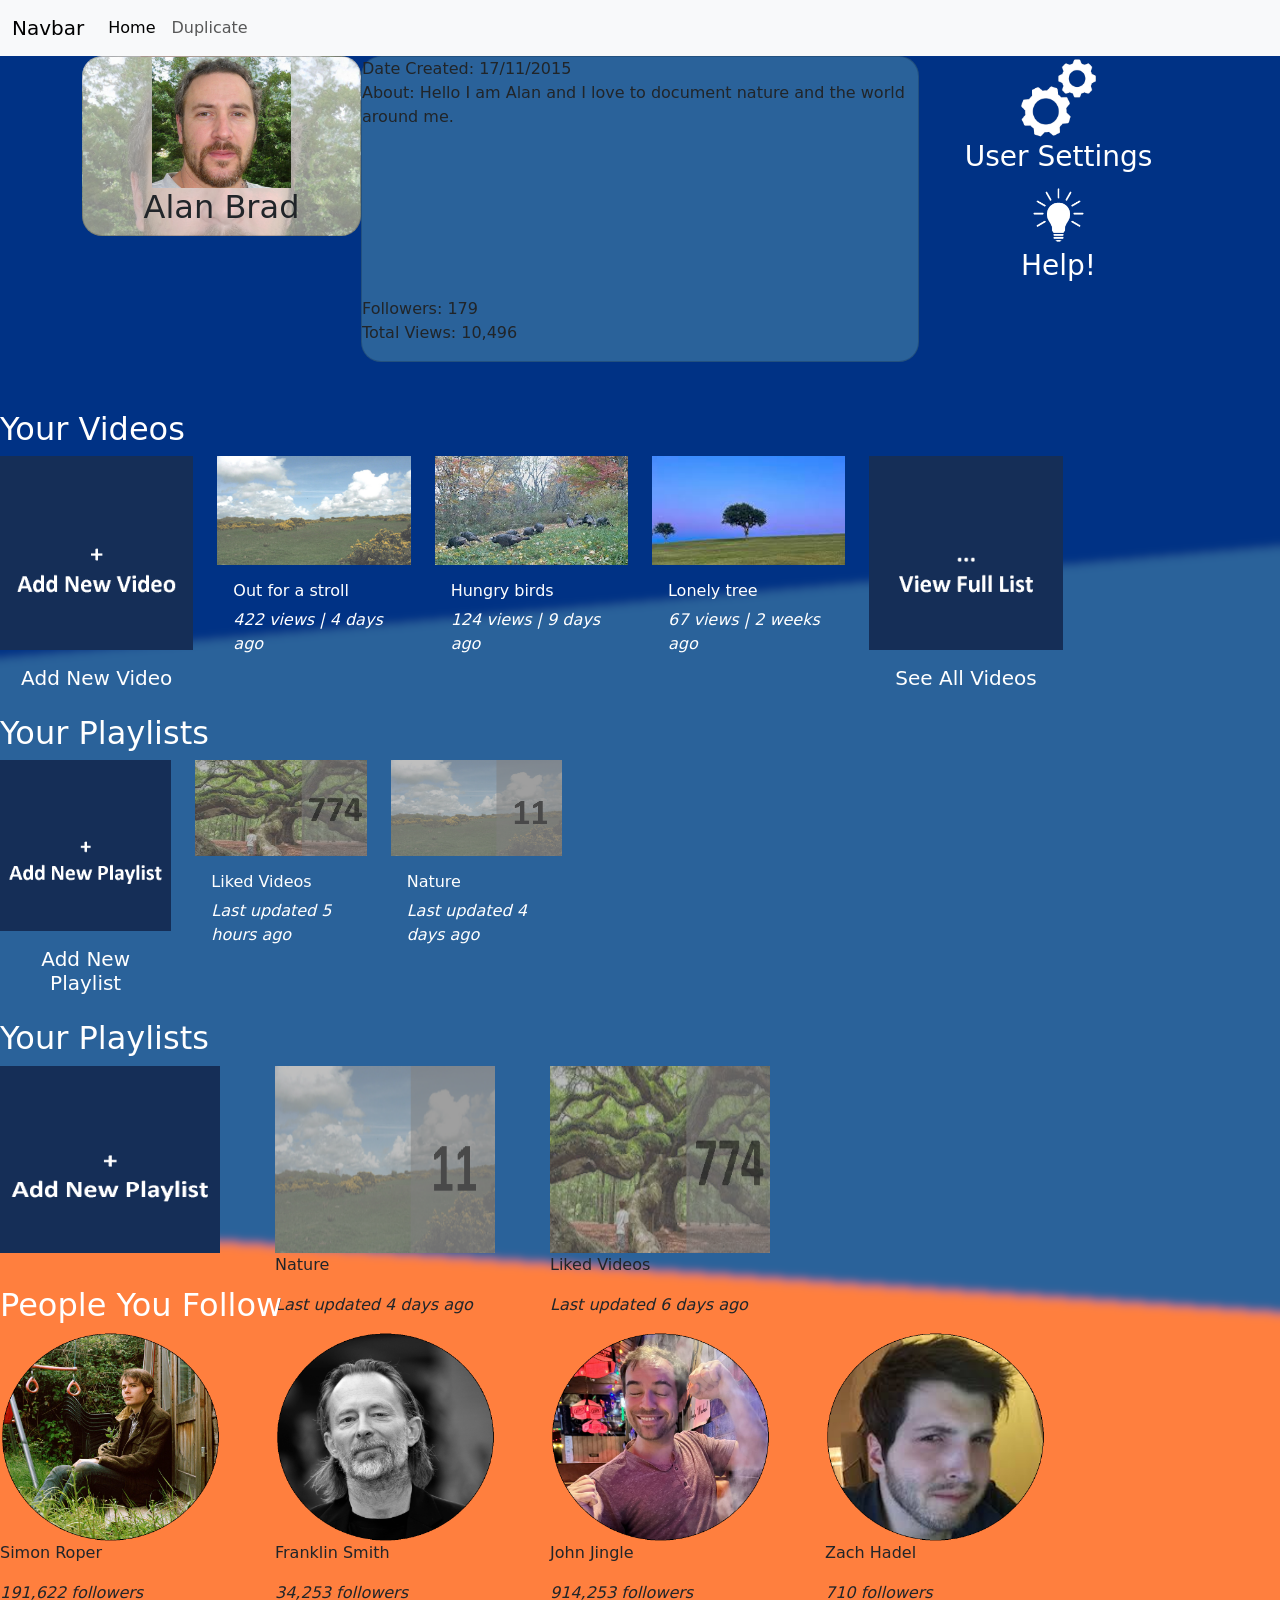
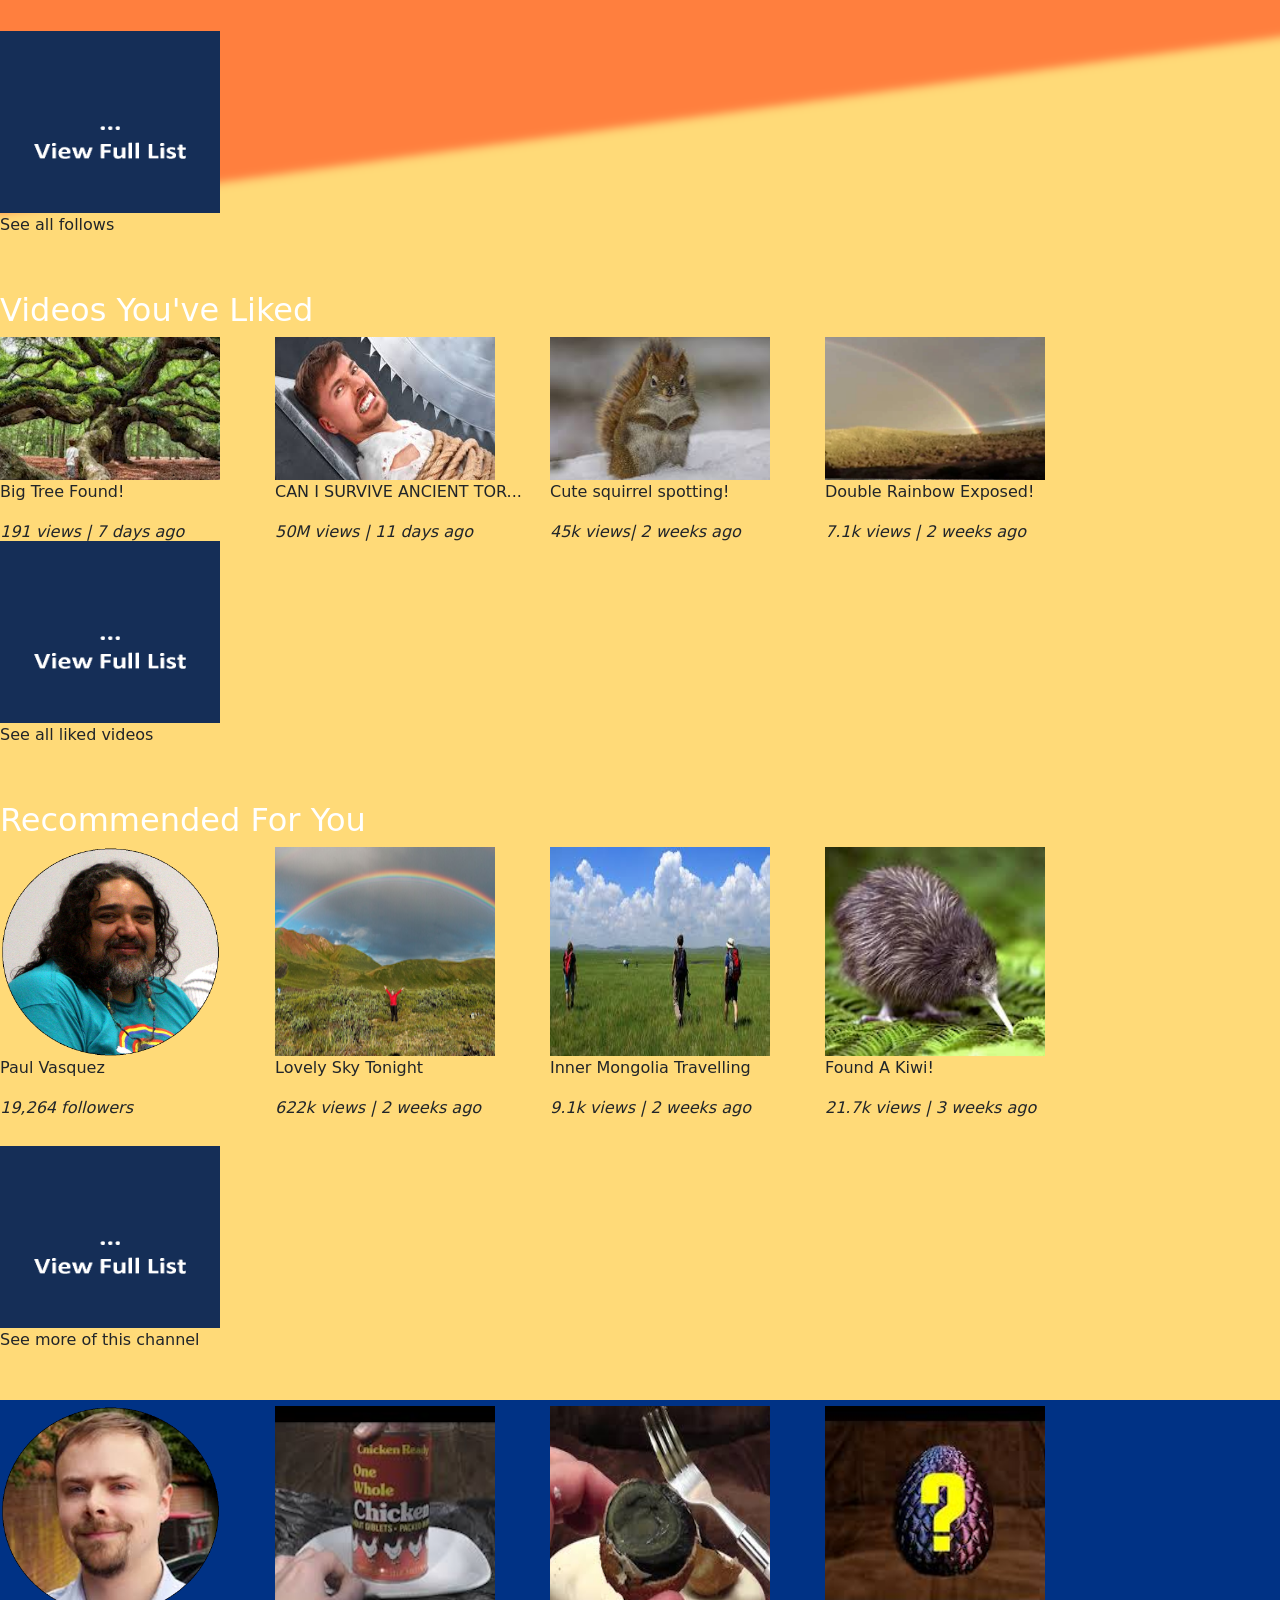
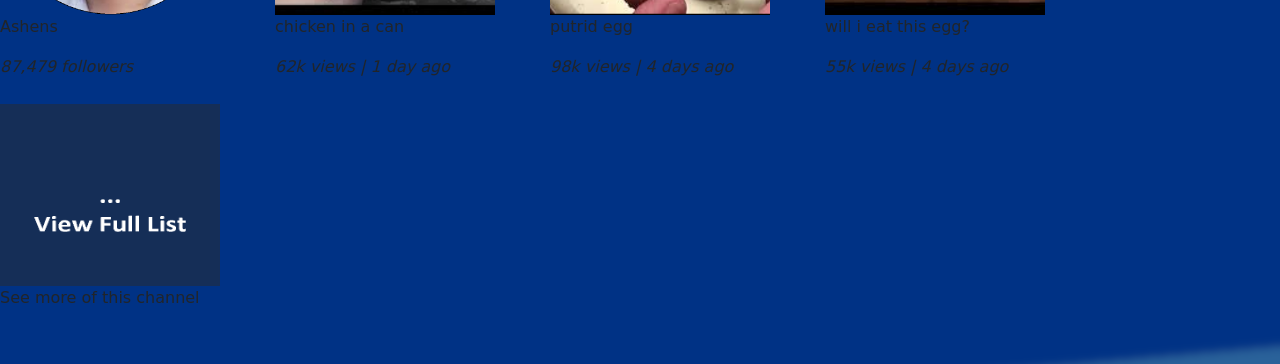
==== James/index.html @ 6951a540 "Add files via upload" ====
<!DOCTYPE html>
<html lang="en">
    <meta name="viewport" content="width=device-width, initial-scale=1.0">
    <head>
        <title>Alan Brad's Channel</title>
        <link rel="stylesheet" href="style.css">
        <link rel="stylesheet" href="https://cdn.jsdelivr.net/npm/bootstrap@5.3.8/dist/css/bootstrap.min.css">
        <script src="https://cdn.jsdelivr.net/npm/bootstrap@5.3.8/dist/js/bootstrap.bundle.min.js" defer></script>
    </head>
    <body>

        <nav class="navbar navbar-expand-lg bg-body-tertiary">
        <div class="container-fluid">
            <a class="navbar-brand" href="#">Navbar</a>
            <button class="navbar-toggler"
                    type="button"
                    data-bs-toggle="collapse"
                    data-bs-target="#navbarNavAltMarkup"
                    aria-controls="navbarNavAltMarkup"
                    aria-expanded="false"
                    aria-label="Toggle navigation">
            <span class="navbar-toggler-icon"></span>
            </button>
            <div class="collapse navbar-collapse" id="navbarNavAltMarkup">
                <div class="navbar-nav">
                    <a class="nav-link active" aria-current="page" href="index.html">Home</a>
                    <a class="nav-link" href="index.html" target="_blank">Duplicate</a>
                </div>
            </div>
        </div>
    </nav>

        <header>

            <div class="container">
                <div class="row row-cols-1 row-cols-md-3 g-0">
                    <div class="col-md-3">
                        <div class="card" id="UserFace">
                            <img src="Images/ProfilePic.jpg" alt="Profile" style="height: 50%; width: 50%;" class="mx-auto">
                            <h2>Alan Brad</h2>
                        </div>
                    </div>
                    <div class="col-md-6">
                        <div class="card" id="about">
                            <p>
                            Date Created: 17/11/2015
                            <br>
                            About: Hello I am Alan and I love to document nature and the world around me.
                            <br><br><br><br><br><br><br><br>
                            Followers: 179 <br> Total Views: 10,496
                            </p>
                        </div>
                    </div>
                    <div class="col-md-3">
                        <div class="card text-white bg-transparent border-0 settings">
                            <img src="Images/Settings Cog.png" alt="Settings Logo" style="height:15%; width:30%;" class="mx-auto">
                            <h3>User Settings</h3>
                            <img src="Images/Help.png" alt="HelpImage" style="height: 15%; width: 30%;" class="mx-auto">
                            <h3>Help!</h3>
                        </div>
                    </div>
                </div>
            </div>

       
        </header>

        <br><br>
        
        <h2 style="color: white;">Your Videos</h2>
        <div class="card-group Posted">
            <div class="row g-4">

                <div class="col-md-2">
                    <div class="card text-white bg-transparent border-0">
                        <img src="Images/addnew.png" alt="New Vid" style="height:100%;width: 100%;">
                        <div class="card-body settings">
                            <h5>Add New Video</h5>
                        </div>
                    </div>  
                </div>

                <div class="col-md-2">
                    <div class="card text-white bg-transparent border-0">
                        <img src="Images/yourvid1.png" alt="Vid1" style="height:100%; width:100%;">
                        <div class="card-body">
                            <h6>Out for a stroll</h6>
                            <p><i>422 views | 4 days ago</i></p>
                        </div>
                    </div>
                </div>

                <div class="col-md-2">
                    <div class="card text-white bg-transparent border-0">
                        <img src="Images/yourvid2.png" alt="Vid2" style="height:100%; width:100%;">
                        <div class="card-body">
                            <h6>Hungry birds</h6>
                            <p><i>124 views | 9 days ago</i></p>
                        </div>
                    </div>
                </div>

                <div class="col-md-2">
                    <div class="card text-white bg-transparent border-0">
                        <img src="Images/yourvid3.png" alt="Vid3" style="height:100%; width:100%;">
                        <div class="card-body">
                            <h6>Lonely tree</h6>
                            <p><i>67 views | 2 weeks ago</i></p>
                        </div>
                    </div>
                </div>

                <div class="col-md-2">
                    <div class="card text-white bg-transparent border-0">
                        <img src="Images/seeAll.png" alt="Vid4" style="height:100%; width:100%;">
                        <div class="card-body settings">
                            <h5>See All Videos</h5>
                        </div>
                    </div>
                </div>                

            </div>
        </div>

        <h2 style="color: white;">Your Playlists</h2>
        <div class="card-group Posted">
            <div class="row g-4">

                <div class="col-md-2">
                    <div class="card text-white bg-transparent border-0">
                        <img src="Images/addnew2.png" alt="New Playlist" style="height:100%;width: 100%;">
                        <div class="card-body settings">
                            <h5>Add New Playlist</h5>
                        </div>
                    </div>  
                </div>

                <div class="col-md-2">
                    <div class="card text-white bg-transparent border-0">
                        <img src="Images/playlist2.png" alt="playlist2" style="height:100%; width:100%;">
                        <div class="card-body">
                            <h6>Liked Videos</h6>
                            <p><i>Last updated 5 hours ago</i></p>
                        </div>
                    </div>
                </div>
                
                <div class="col-md-2">
                    <div class="card text-white bg-transparent border-0">
                        <img src="Images/playlist1.png" alt="playlist1" style="height:100%; width:100%;">
                        <div class="card-body">
                            <h6>Nature</h6>
                            <p><i>Last updated 4 days ago</i></p>
                        </div>
                    </div>
                </div>

                

                
            </div>
        </div>





        <h2 style="color: white;">Your Playlists</h2>
        <div class="flex-container" class="PostedVideos">
            <div>
                <img src="Images/addnew2.png" alt="New Playlist" style="height: 85%; width: 80%;">
            </div>
            <div>
                <img src="Images/playlist1.png" alt="Vid5" style="height:85%; width:80%;">
                <p>Nature</p>
                <p><i>Last updated 4 days ago</i></p>
            </div>
            <div>
                <img src="Images/playlist2.png" alt="Vid6" style="height:85%; width:80%;">
                <p>Liked Videos</p>
                <p><i>Last updated 6 days ago</i></p>
            </div>
        </div>

        <h2 style="color: white;">People You Follow</h2>
        <div class="flex-container" class="PostedVideos">
            <div>
                <img src="Images/followed1.png" alt="account1" style="height:70%; width:80%;">
                <p>Simon Roper</p>
                <p><i>191,622 followers</i></p>
            </div>
            <div>
                <img src="Images/followed2.png" alt="account2" style="height:70%; width:80%;">
                <p>Franklin Smith</p>
                <p><i>34,253 followers</i></p>
            </div>
            <div>
                <img src="Images/followed3.png" alt="account3" style="height:70%; width:80%;">
                <p>John Jingle</p>
                <p><i>914,253 followers</i></p>
            </div>
            <div>
                <img src="Images/followed4.png" alt="account4" style="height:70%; width:80%;">
                <p>Zach Hadel</p>
                <p><i>710 followers</i></p>
            </div>
            <div>
                <img src="Images/seeAll.png" alt="account5" style="height:70%; width:80%;">
                <p>See all follows</p>
            </div>
        </div>

        <h2 style="color: white;">Videos You've Liked</h2>
        <div class="flex-container" class="PostedVideos">
            <div>
                <img src="Images/liked1.png" alt="liked1" style="height:70%; width:80%;">
                <p>Big Tree Found!</p>
                <p><i>191 views | 7 days ago</i></p>
            </div>
            <div>
                <img src="Images/liked2.png" alt="liked2" style="height:70%; width:80%;">
                <p>CAN I SURVIVE ANCIENT TOR...</p>
                <p><i>50M views | 11 days ago</i></p>
            </div>
            <div>
                <img src="Images/liked3.png" alt="liked3" style="height:70%; width:80%;">
                <p>Cute squirrel spotting!</p>
                <p><i>45k views| 2 weeks ago</i></p>
            </div>
            <div>
                <img src="Images/liked4.png" alt="liked4" style="height:70%; width:80%;">
                <p>Double Rainbow Exposed!</p>
                <p><i>7.1k views | 2 weeks ago</i></p>
            </div>
            <div>
                <img src="Images/seeAll.png" alt="liked5" style="height:70%; width:80%;">
                <p>See all liked videos</p>
            </div>
        </div>

        <h2 style="color: white;">Recommended For You</h2>
        <div class="flex-container">
            <div>
                <img src="Images/followed5.png" alt="account5" style="height:70%; width:80%;">
                <p>Paul Vasquez</p>
                <p><i>19,264 followers</i></p>
            </div>
            <div>
                <img src="Images/recommended1.png" alt="recommended1" style="height:70%; width:80%;">
                <p>Lovely Sky Tonight</p>
                <p><i>622k views | 2 weeks ago</i></p>
            </div>
            <div>
                <img src="Images/recommended2.png" alt="recommended2" style="height:70%; width:80%;">
                <p>Inner Mongolia Travelling</p>
                <p><i>9.1k views | 2 weeks ago</i></p>
            </div>
            <div>
                <img src="Images/recommended3.png" alt="recommended3" style="height:70%; width:80%;">
                <p>Found A Kiwi!</p>
                <p><i>21.7k views | 3 weeks ago</i></p>
            </div>
            <div>
                <img src="Images/seeAll.png" alt="seemore1" style="height:70%; width:80%;">
                <p>See more of this channel</p>
            </div>
        </div>

        <div class="flex-container">
            <div>
                <img src="Images/followed6.png" alt="account6" style="height:70%; width:80%;">
                <p>Ashens</p>
                <p><i>87,479 followers</i></p>
            </div>
            <div>
                <img src="Images/recommended4.png" alt="recommended4" style="height:70%; width:80%;">
                <p>chicken in a can</p>
                <p><i>62k views | 1 day ago</i></p>
            </div>
            <div>
                <img src="Images/recommended5.png" alt="recommended5" style="height:70%; width:80%;">
                <p>putrid egg</p>
                <p><i>98k views | 4 days ago</i></p>
            </div>
            <div>
                <img src="Images/recommended6.png" alt="recommended6" style="height:70%; width:80%;">
                <p>will i eat this egg?</p>
                <p><i>55k views | 4 days ago</i></p>
            </div>
            <div>
                <img src="Images/seeAll.png" alt="account5" style="height:70%; width:80%;">
                <p>See more of this channel</p>
            </div>
        </div>
    </body>
</html>
---- James/style.css ----
#about{
    border-radius: 20px;
    background-color: #2A629A;
}

#UserFace{
    border-radius: 20px;
    background-color: rgba(222, 222, 222, 0.6);
    background-image: url(Images/ProfilePic.jpg);
    background-size: 100%, 100%;
    background-blend-mode: lighten;
    background-position: left top;
    text-align: center;
    position: relative;
    float: left;
}

.settings{
    text-align: center;
    background-color: rbga(1,1,1,0);
    float: right;
}
body{
    background-image: url(Images/Background.png);
    font-family:'Gill Sans', 'Gill Sans MT', Calibri, 'Trebuchet MS', sans-serif;
}

.flex-container{
    display: flex;
    flex-direction: row;
    flex-wrap: wrap;
}

.flex-container > * {
    width: 275px;
}

.Posted{
    color: white;

}
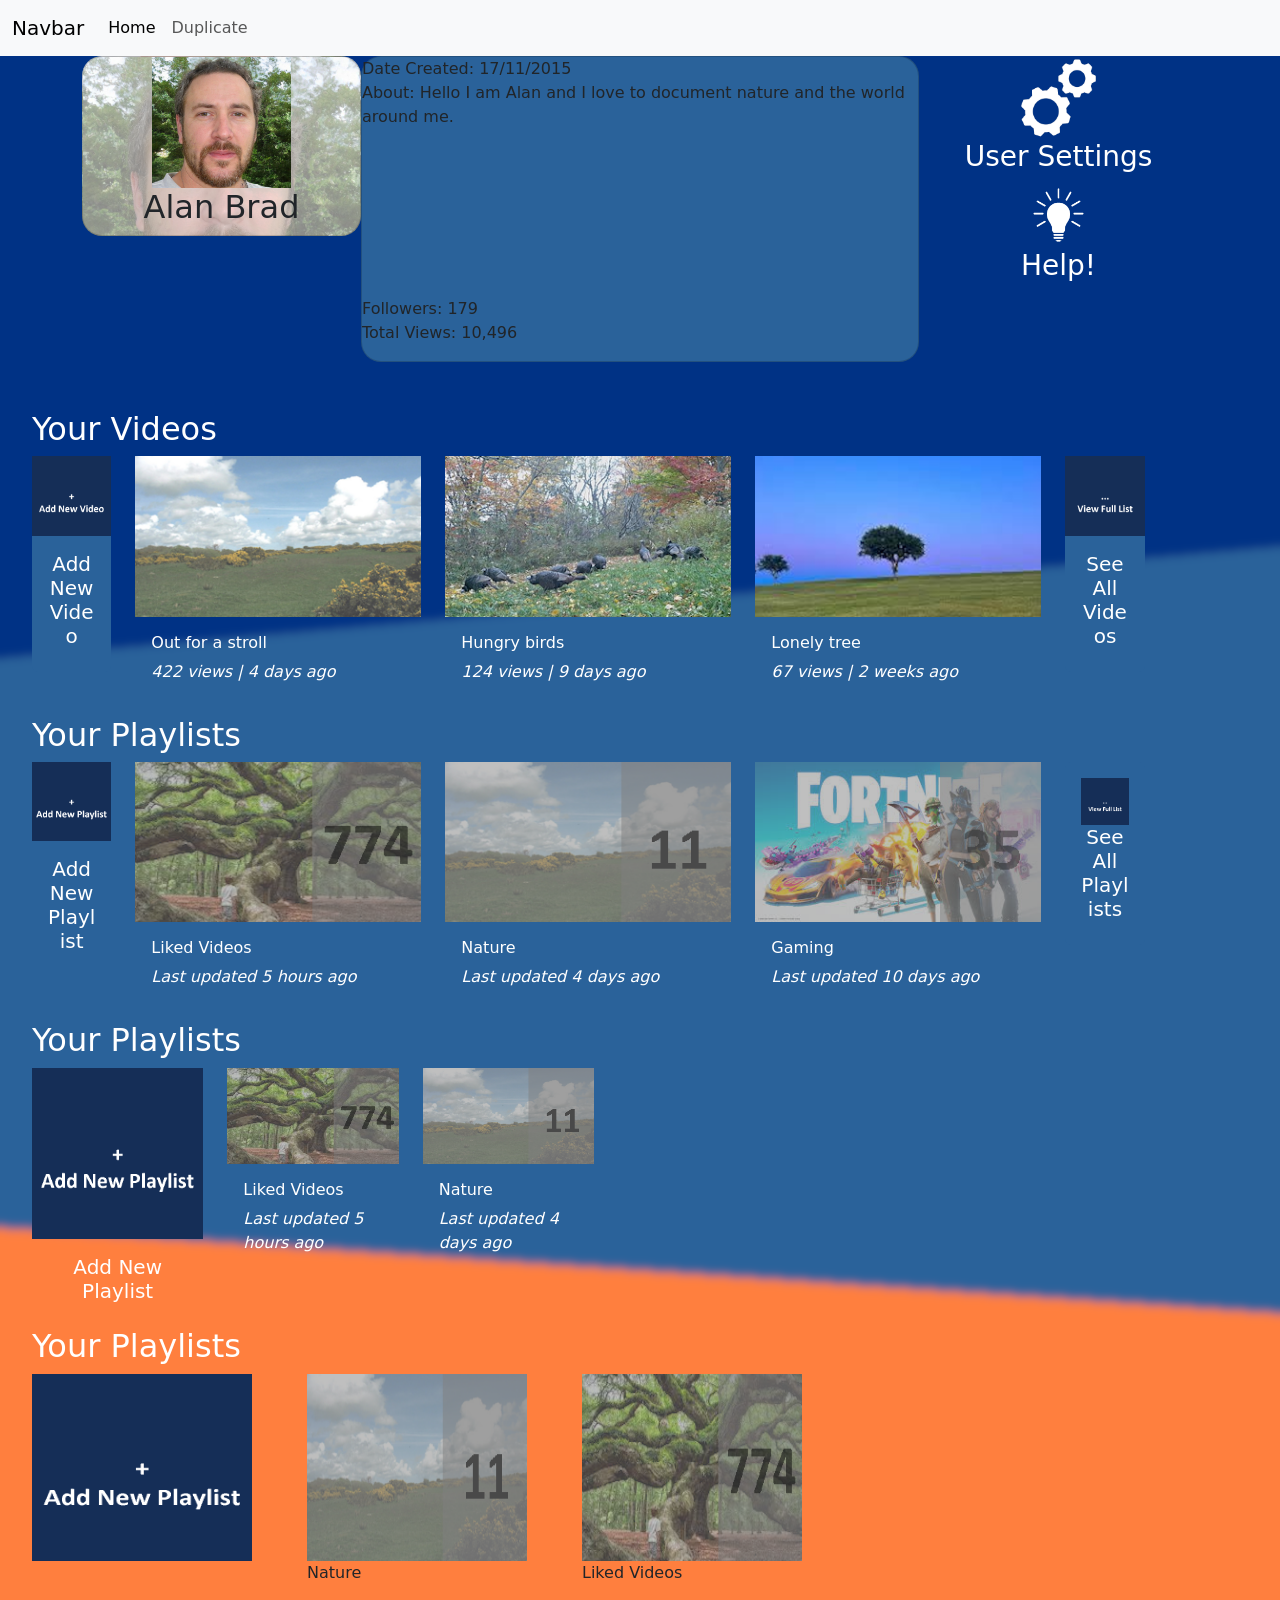
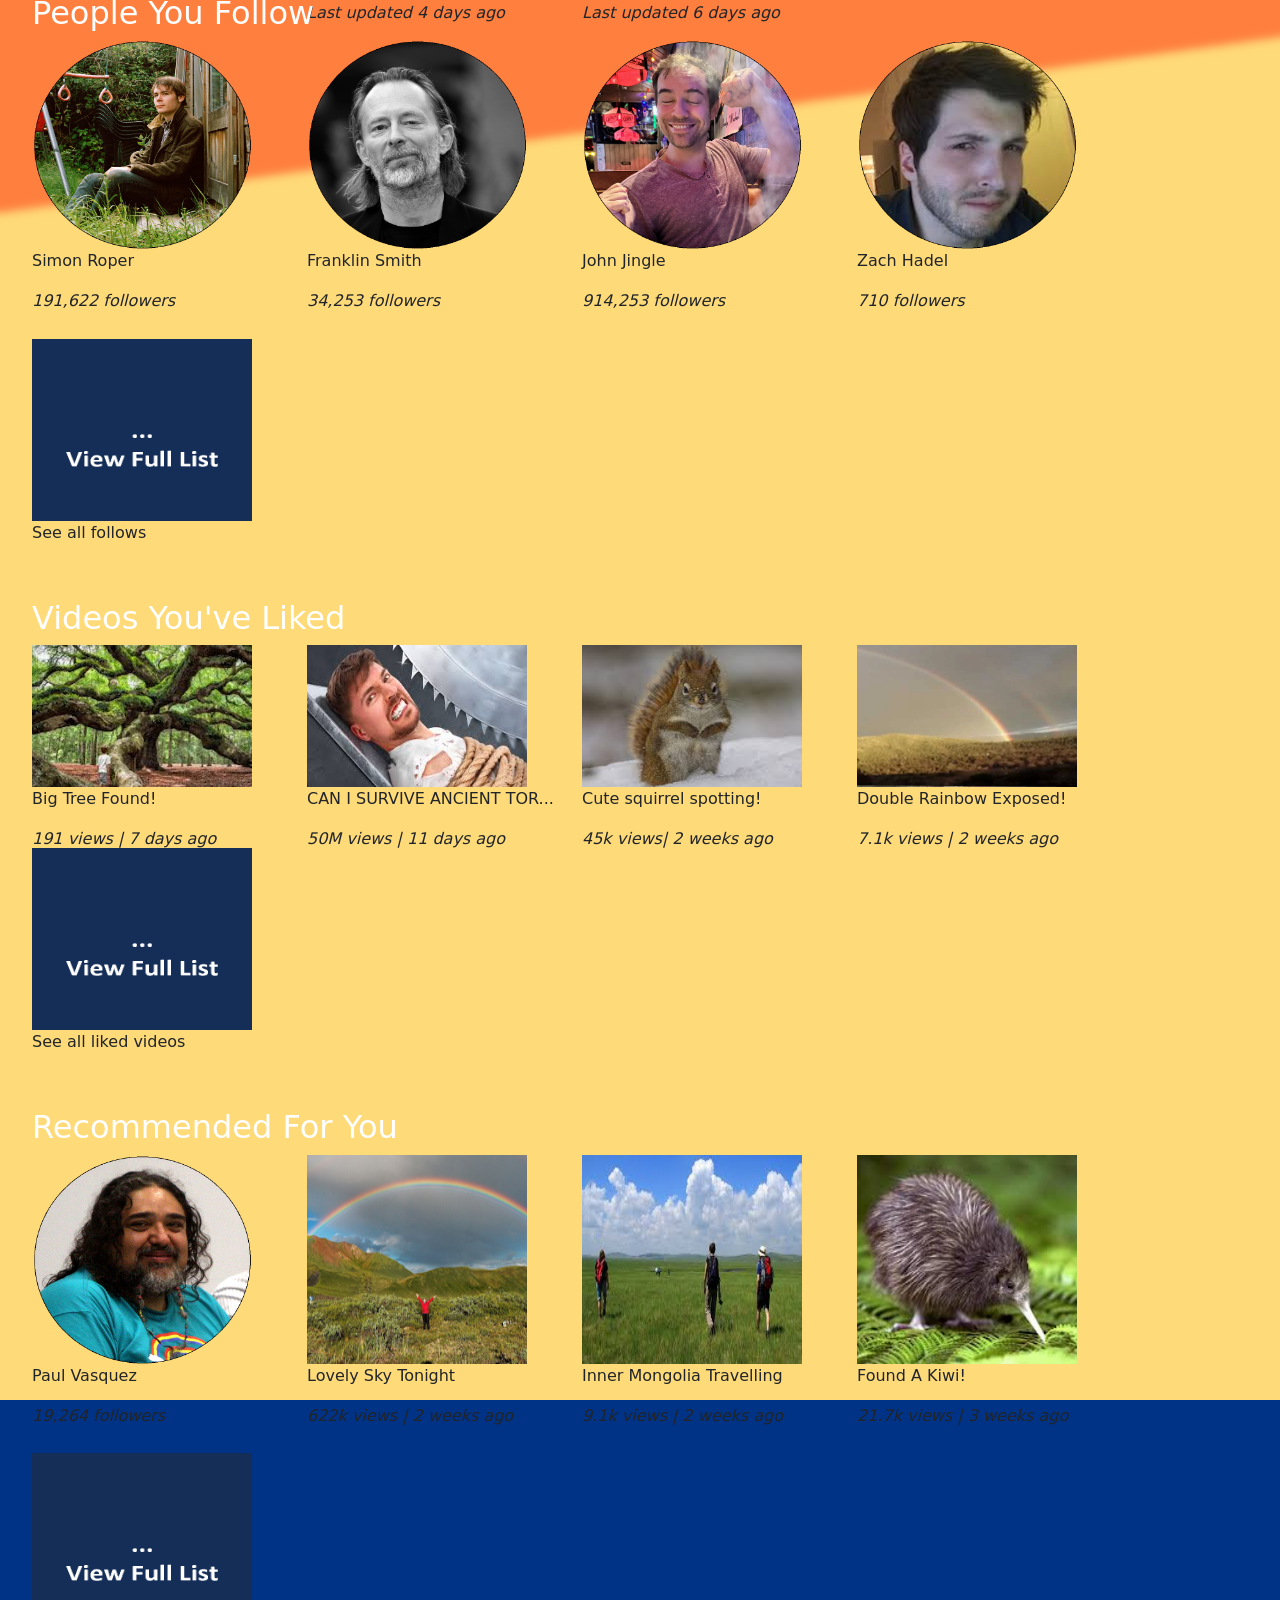
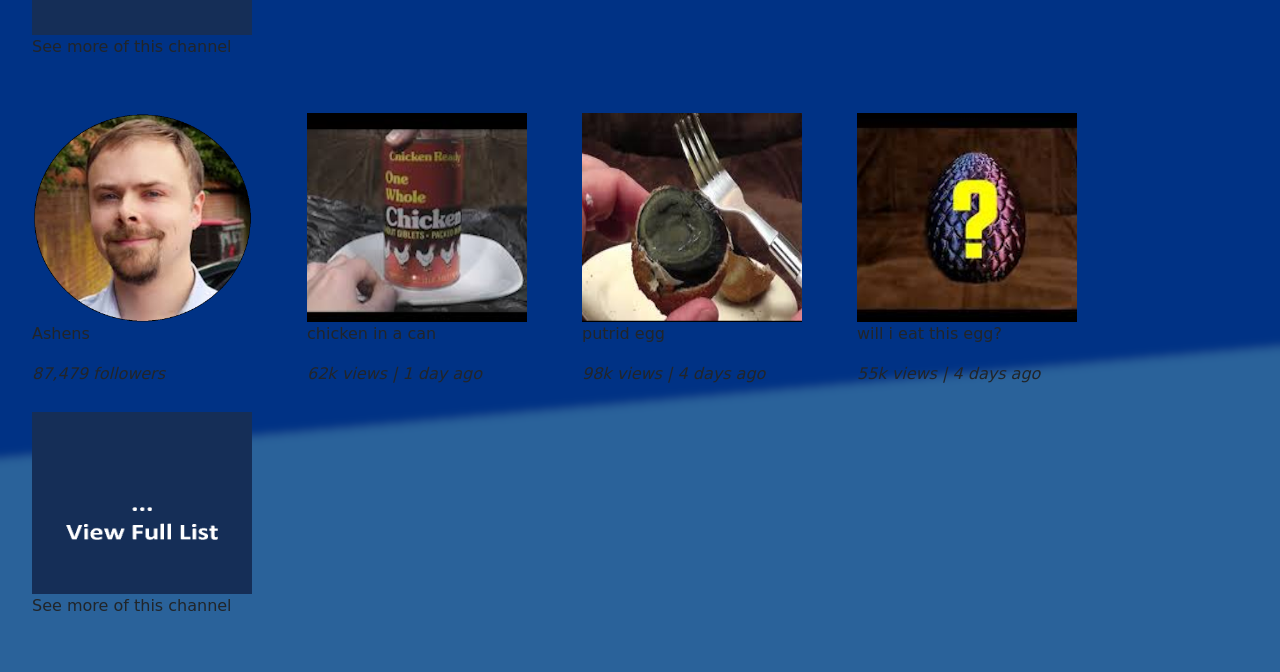
==== commit 27b2c968: "Added new image, fixed page" ====
--- a/James/index.html
+++ b/James/index.html
@@ -66,13 +66,17 @@
         </header>
 
         <br><br>
+
+        <section>
+
+        
         
         <h2 style="color: white;">Your Videos</h2>
         <div class="card-group Posted">
             <div class="row g-4">
 
-                <div class="col-md-2">
-                    <div class="card text-white bg-transparent border-0">
+                <div class="col-md-1">
+                    <div class="card text-white border-0 bg-custom">
                         <img src="Images/addnew.png" alt="New Vid" style="height:100%;width: 100%;">
                         <div class="card-body settings">
                             <h5>Add New Video</h5>
@@ -80,7 +84,7 @@
                     </div>  
                 </div>
 
-                <div class="col-md-2">
+                <div class="col-md-3">
                     <div class="card text-white bg-transparent border-0">
                         <img src="Images/yourvid1.png" alt="Vid1" style="height:100%; width:100%;">
                         <div class="card-body">
@@ -90,7 +94,7 @@
                     </div>
                 </div>
 
-                <div class="col-md-2">
+                <div class="col-md-3">
                     <div class="card text-white bg-transparent border-0">
                         <img src="Images/yourvid2.png" alt="Vid2" style="height:100%; width:100%;">
                         <div class="card-body">
@@ -100,7 +104,7 @@
                     </div>
                 </div>
 
-                <div class="col-md-2">
+                <div class="col-md-3">
                     <div class="card text-white bg-transparent border-0">
                         <img src="Images/yourvid3.png" alt="Vid3" style="height:100%; width:100%;">
                         <div class="card-body">
@@ -110,8 +114,8 @@
                     </div>
                 </div>
 
-                <div class="col-md-2">
-                    <div class="card text-white bg-transparent border-0">
+                <div class="col-md-1">
+                    <div class="card text-white bg-custom border-0">
                         <img src="Images/seeAll.png" alt="Vid4" style="height:100%; width:100%;">
                         <div class="card-body settings">
                             <h5>See All Videos</h5>
@@ -121,11 +125,69 @@
 
             </div>
         </div>
+
 
         <h2 style="color: white;">Your Playlists</h2>
         <div class="card-group Posted">
             <div class="row g-4">
 
+                <div class="col-md-1">
+                    <div class="card text-white bg-transparent border-0">
+                        <img src="Images/addnew2.png" alt="New Playlist" style="height:100%;width: 100%;">
+                        <div class="card-body settings">
+                            <h5>Add New Playlist</h5>
+                        </div>
+                    </div>  
+                </div>
+
+                <div class="col-md-3">
+                    <div class="card text-white bg-transparent border-0">
+                        <img src="Images/playlist2.png" alt="playlist 1" style="height:100%; width:100%;">
+                        <div class="card-body">
+                            <h6>Liked Videos</h6>
+                            <p><i>Last updated 5 hours ago</i></p>
+                        </div>
+                    </div>
+                </div>
+
+                <div class="col-md-3">
+                    <div class="card text-white bg-transparent border-0">
+                        <img src="Images/playlist1.png" alt="playlist 2" style="height:100%; width:100%;">
+                        <div class="card-body">
+                            <h6>Nature</h6>
+                            <p><i>Last updated 4 days ago</i></p>
+                        </div>
+                    </div>
+                </div>
+
+                <div class="col-md-3">
+                    <div class="card text-white bg-transparent border-0">
+                        <img src="Images/playlist3.png" alt="playlist 2" style="height:100%; width:100%;">
+                        <div class="card-body">
+                            <h6> Gaming</h6>
+                            <p><i>Last updated 10 days ago</i></p>
+                        </div>
+                    </div>
+                </div>
+
+                <div class="col-md-1">
+                    <div class="card text-white bg-custom border-0">
+                        <div class="card-body settings">
+                            <img src="Images/seeAll.png" alt="Vid4" style="height:100%; width:100%;">
+                            <h5>See All Playlists</h5>
+                        </div>
+                    </div>
+                </div>                
+
+            </div>
+        </div>
+
+
+
+        <h2 style="color: white;">Your Playlists</h2>
+        <div class="card-group Posted">
+            <div class="row g-4">
+
                 <div class="col-md-2">
                     <div class="card text-white bg-transparent border-0">
                         <img src="Images/addnew2.png" alt="New Playlist" style="height:100%;width: 100%;">
@@ -292,5 +354,7 @@
                 <p>See more of this channel</p>
             </div>
         </div>
+    
+    </section>
     </body>
 </html>
--- a/James/style.css
+++ b/James/style.css
@@ -37,5 +37,14 @@
 
 .Posted{
     color: white;
+}
 
+section{
+    width: 95%;
+    margin-left: auto;
+    margin-right: auto;
+}
+
+.bg-custom{
+    background-color: #2A629A!important;
 }
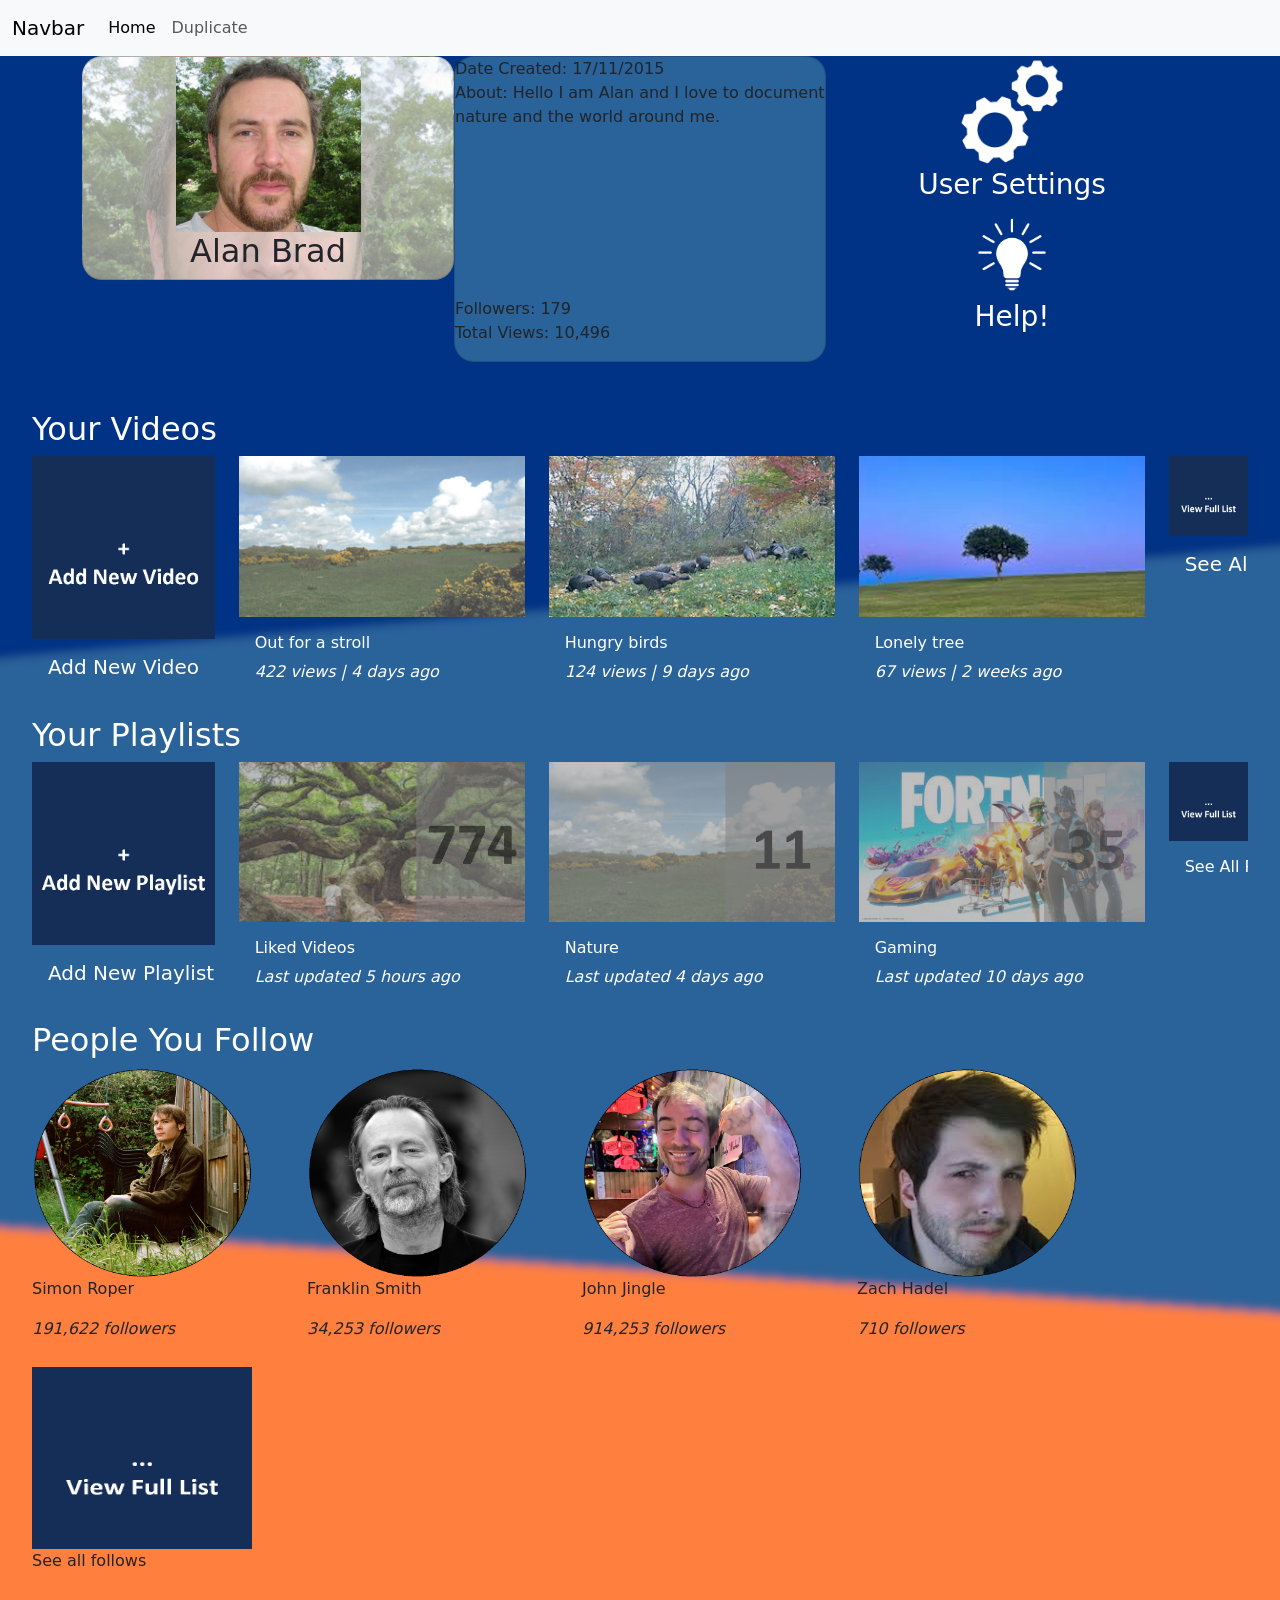
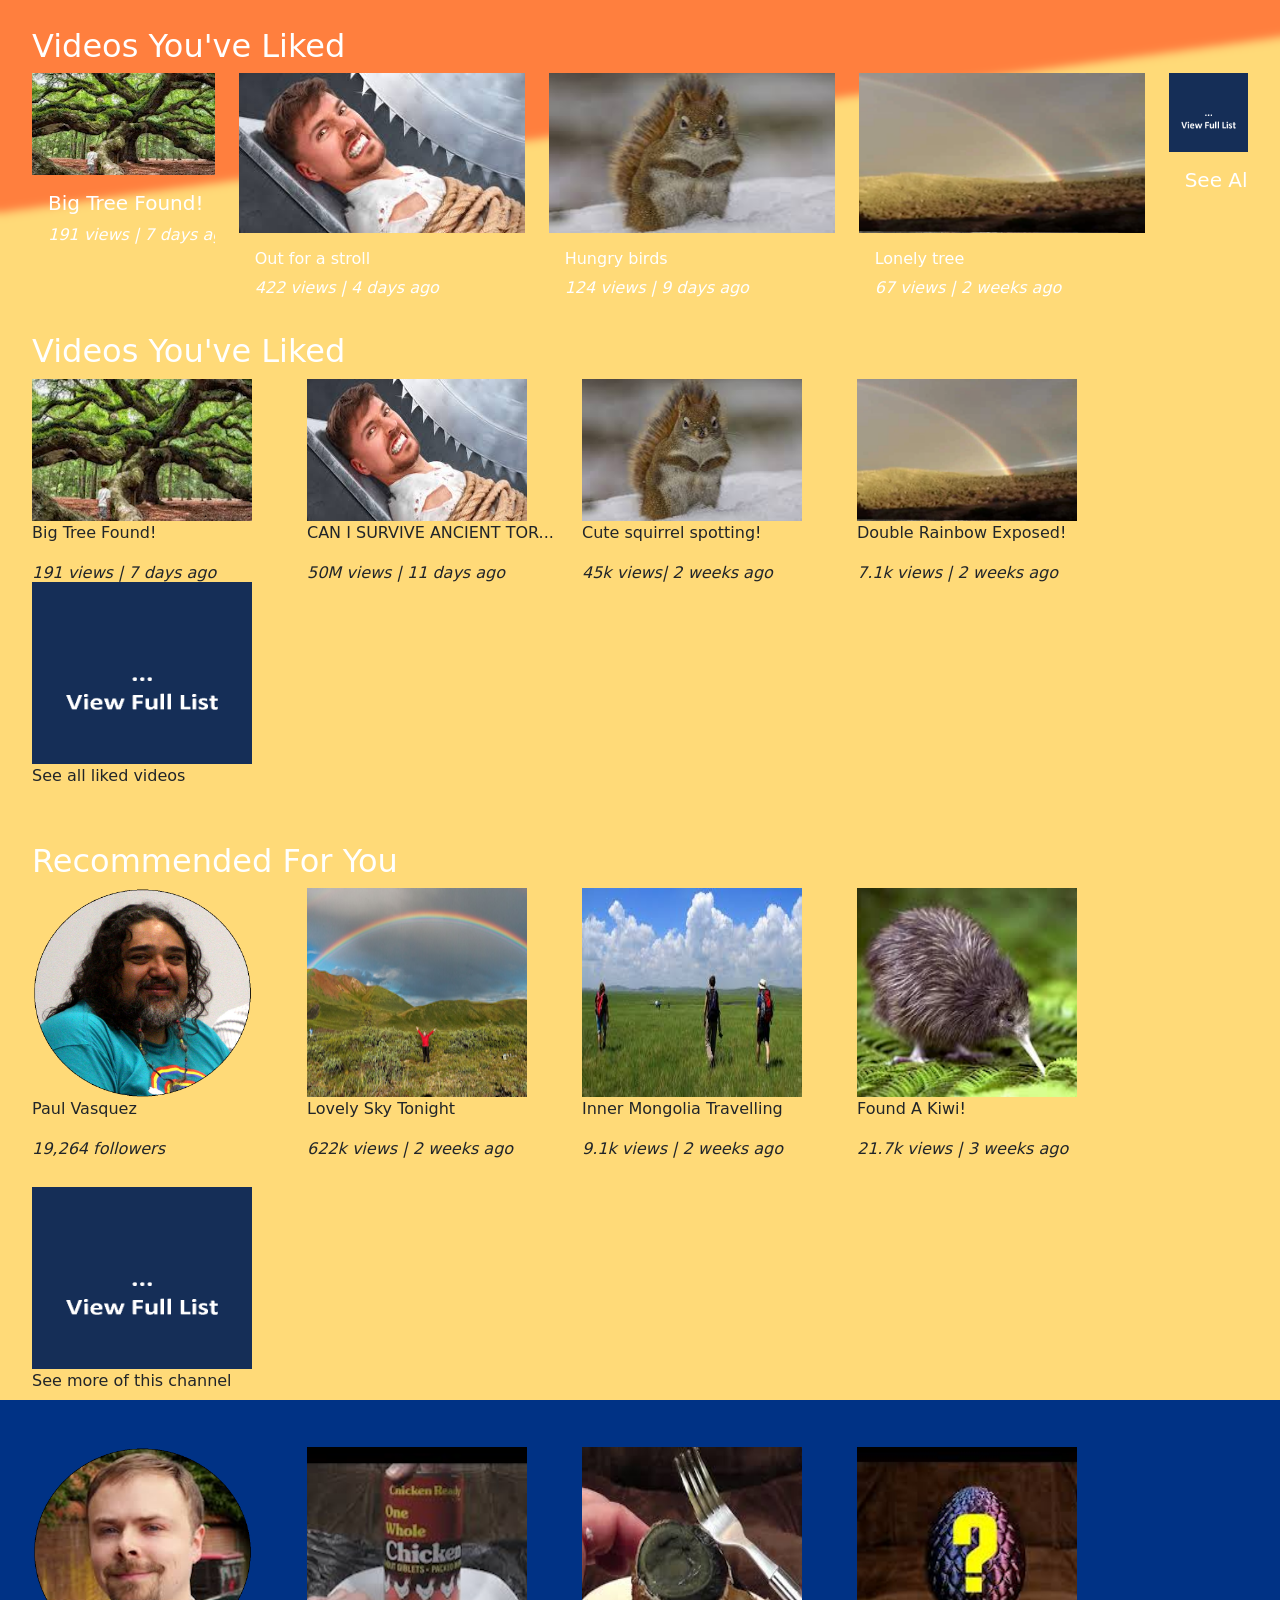
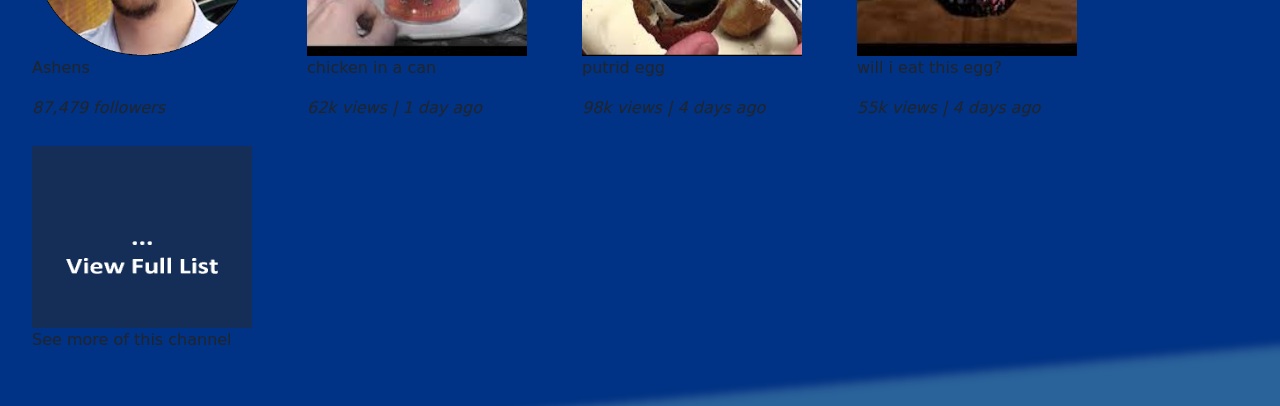
==== commit 023f459a: "Altered item sizes around the page" ====
--- a/James/index.html
+++ b/James/index.html
@@ -34,13 +34,13 @@
 
             <div class="container">
                 <div class="row row-cols-1 row-cols-md-3 g-0">
-                    <div class="col-md-3">
+                    <div class="col-sm-3">
                         <div class="card" id="UserFace">
                             <img src="Images/ProfilePic.jpg" alt="Profile" style="height: 50%; width: 50%;" class="mx-auto">
                             <h2>Alan Brad</h2>
                         </div>
                     </div>
-                    <div class="col-md-6">
+                    <div class="col-sm-6">
                         <div class="card" id="about">
                             <p>
                             Date Created: 17/11/2015
@@ -51,7 +51,7 @@
                             </p>
                         </div>
                     </div>
-                    <div class="col-md-3">
+                    <div class="col-sm-3">
                         <div class="card text-white bg-transparent border-0 settings">
                             <img src="Images/Settings Cog.png" alt="Settings Logo" style="height:15%; width:30%;" class="mx-auto">
                             <h3>User Settings</h3>
@@ -75,8 +75,8 @@
         <div class="card-group Posted">
             <div class="row g-4">
 
-                <div class="col-md-1">
-                    <div class="card text-white border-0 bg-custom">
+                <div class="col-md-2">
+                    <div class="card text-white border-0 bg-transparent">
                         <img src="Images/addnew.png" alt="New Vid" style="height:100%;width: 100%;">
                         <div class="card-body settings">
                             <h5>Add New Video</h5>
@@ -115,7 +115,7 @@
                 </div>
 
                 <div class="col-md-1">
-                    <div class="card text-white bg-custom border-0">
+                    <div class="card text-white bg-transparent border-0">
                         <img src="Images/seeAll.png" alt="Vid4" style="height:100%; width:100%;">
                         <div class="card-body settings">
                             <h5>See All Videos</h5>
@@ -131,7 +131,7 @@
         <div class="card-group Posted">
             <div class="row g-4">
 
-                <div class="col-md-1">
+                <div class="col-md-2">
                     <div class="card text-white bg-transparent border-0">
                         <img src="Images/addnew2.png" alt="New Playlist" style="height:100%;width: 100%;">
                         <div class="card-body settings">
@@ -171,10 +171,11 @@
                 </div>
 
                 <div class="col-md-1">
-                    <div class="card text-white bg-custom border-0">
-                        <div class="card-body settings">
-                            <img src="Images/seeAll.png" alt="Vid4" style="height:100%; width:100%;">
-                            <h5>See All Playlists</h5>
+                    <div class="card text-white bg-transparent border-0">
+                        <img src="Images/seeAll.png" alt="Vid4" style="height:100%; width:100%;">
+                        <div class="card-body settings">
+                            
+                            <h6>See All Playlists</h6>
                         </div>
                     </div>
                 </div>                
@@ -182,67 +183,6 @@
             </div>
         </div>
 
-
-
-        <h2 style="color: white;">Your Playlists</h2>
-        <div class="card-group Posted">
-            <div class="row g-4">
-
-                <div class="col-md-2">
-                    <div class="card text-white bg-transparent border-0">
-                        <img src="Images/addnew2.png" alt="New Playlist" style="height:100%;width: 100%;">
-                        <div class="card-body settings">
-                            <h5>Add New Playlist</h5>
-                        </div>
-                    </div>  
-                </div>
-
-                <div class="col-md-2">
-                    <div class="card text-white bg-transparent border-0">
-                        <img src="Images/playlist2.png" alt="playlist2" style="height:100%; width:100%;">
-                        <div class="card-body">
-                            <h6>Liked Videos</h6>
-                            <p><i>Last updated 5 hours ago</i></p>
-                        </div>
-                    </div>
-                </div>
-                
-                <div class="col-md-2">
-                    <div class="card text-white bg-transparent border-0">
-                        <img src="Images/playlist1.png" alt="playlist1" style="height:100%; width:100%;">
-                        <div class="card-body">
-                            <h6>Nature</h6>
-                            <p><i>Last updated 4 days ago</i></p>
-                        </div>
-                    </div>
-                </div>
-
-                
-
-                
-            </div>
-        </div>
-
-
-
-
-
-        <h2 style="color: white;">Your Playlists</h2>
-        <div class="flex-container" class="PostedVideos">
-            <div>
-                <img src="Images/addnew2.png" alt="New Playlist" style="height: 85%; width: 80%;">
-            </div>
-            <div>
-                <img src="Images/playlist1.png" alt="Vid5" style="height:85%; width:80%;">
-                <p>Nature</p>
-                <p><i>Last updated 4 days ago</i></p>
-            </div>
-            <div>
-                <img src="Images/playlist2.png" alt="Vid6" style="height:85%; width:80%;">
-                <p>Liked Videos</p>
-                <p><i>Last updated 6 days ago</i></p>
-            </div>
-        </div>
 
         <h2 style="color: white;">People You Follow</h2>
         <div class="flex-container" class="PostedVideos">
@@ -271,6 +211,68 @@
                 <p>See all follows</p>
             </div>
         </div>
+
+
+
+
+               <h2 style="color: white;">Videos You've Liked</h2>
+        <div class="card-group Posted">
+            <div class="row g-4">
+
+                <div class="col-md-2">
+                    <div class="card text-white border-0 bg-transparent">
+                        <img src="Images/liked1.png" alt="New Vid" style="height:100%;width: 100%;">
+                        <div class="card-body settings">
+                            <h5>Big Tree Found!</h5>
+                            <p><i>191 views | 7 days ago</i></p>
+                        </div>
+                    </div>  
+                </div>
+
+                <div class="col-md-3">
+                    <div class="card text-white bg-transparent border-0">
+                        <img src="Images/liked2.png" alt="Vid1" style="height:100%; width:100%;">
+                        <div class="card-body">
+                            <h6>Out for a stroll</h6>
+                            <p><i>422 views | 4 days ago</i></p>
+                        </div>
+                    </div>
+                </div>
+
+                <div class="col-md-3">
+                    <div class="card text-white bg-transparent border-0">
+                        <img src="Images/liked3.png" alt="Vid2" style="height:100%; width:100%;">
+                        <div class="card-body">
+                            <h6>Hungry birds</h6>
+                            <p><i>124 views | 9 days ago</i></p>
+                        </div>
+                    </div>
+                </div>
+
+                <div class="col-md-3">
+                    <div class="card text-white bg-transparent border-0">
+                        <img src="Images/liked4.png" alt="Vid3" style="height:100%; width:100%;">
+                        <div class="card-body">
+                            <h6>Lonely tree</h6>
+                            <p><i>67 views | 2 weeks ago</i></p>
+                        </div>
+                    </div>
+                </div>
+
+                <div class="col-md-1">
+                    <div class="card text-white bg-transparent border-0">
+                        <img src="Images/seeAll.png" alt="Vid4" style="height:100%; width:100%;">
+                        <div class="card-body settings">
+                            <h5>See All Videos</h5>
+                        </div>
+                    </div>
+                </div>                
+
+            </div>
+        </div>
+
+
+
 
         <h2 style="color: white;">Videos You've Liked</h2>
         <div class="flex-container" class="PostedVideos">
--- a/James/style.css
+++ b/James/style.css
@@ -19,6 +19,9 @@
     text-align: center;
     background-color: rbga(1,1,1,0);
     float: right;
+    text-overflow: ellipsis ellipsis;
+    overflow: hidden;
+    white-space: nowrap;
 }
 body{
     background-image: url(Images/Background.png);
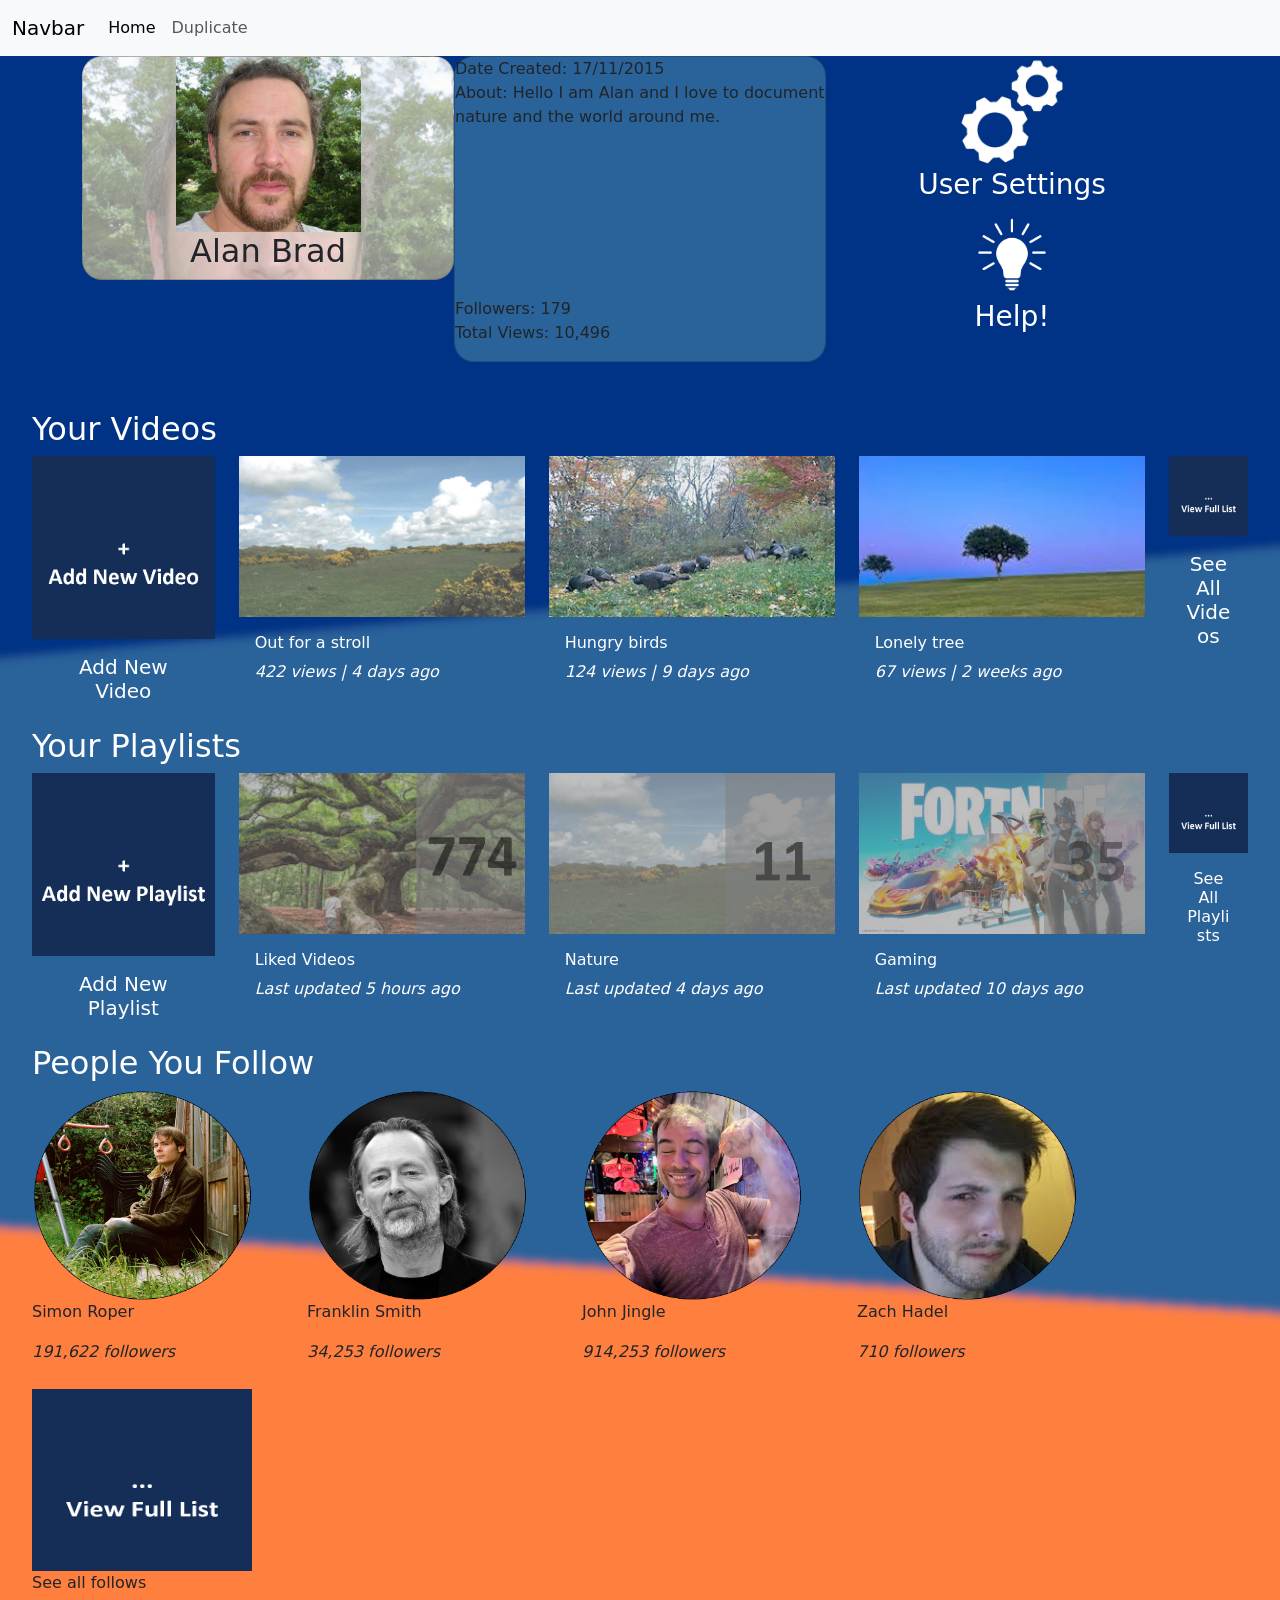
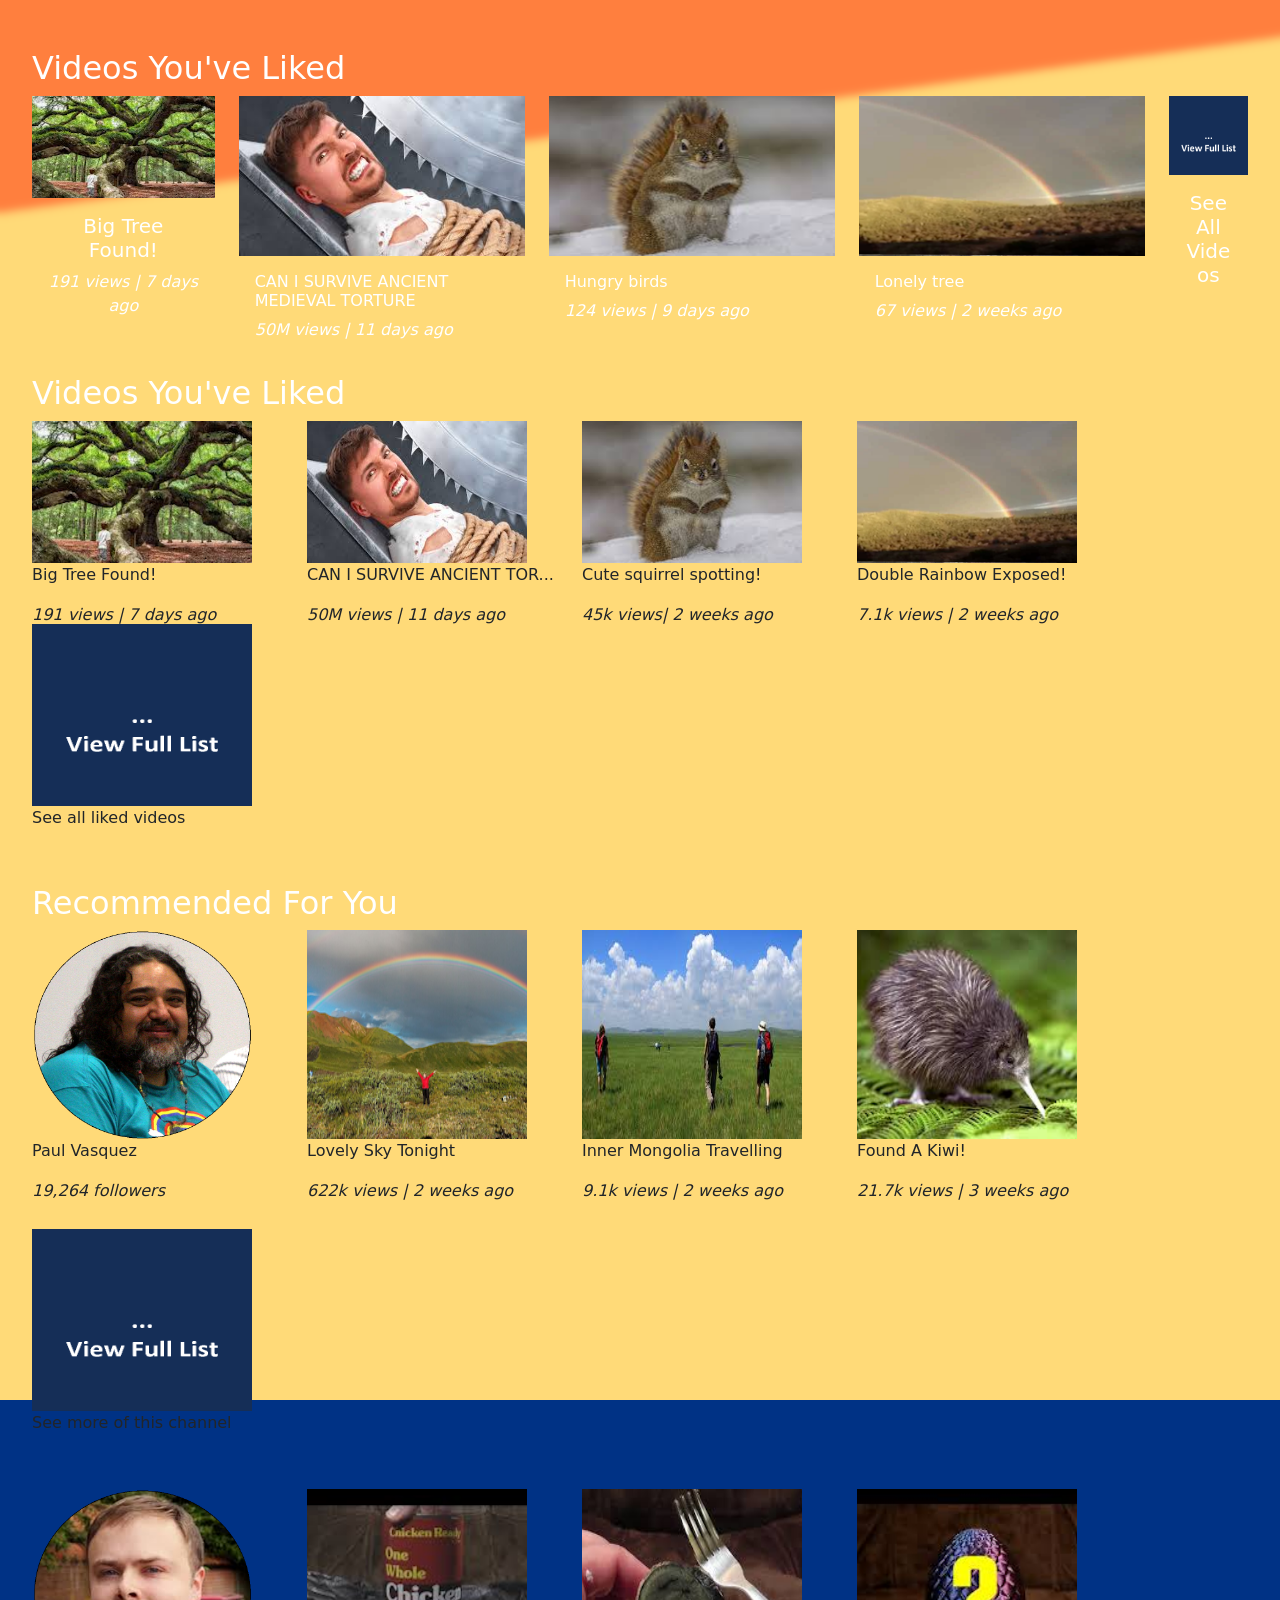
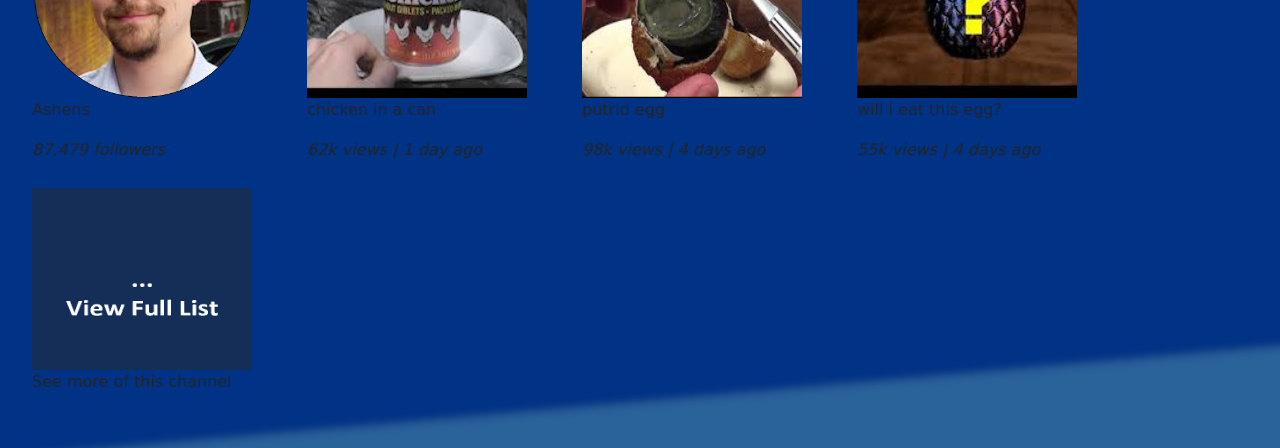
==== commit 3f0db75f: "Updated Again" ====
--- a/James/index.html
+++ b/James/index.html
@@ -23,7 +23,7 @@
             </button>
             <div class="collapse navbar-collapse" id="navbarNavAltMarkup">
                 <div class="navbar-nav">
-                    <a class="nav-link active" aria-current="page" href="index.html">Home</a>
+                    <a class="nav-link active" aria-current="page" href="../websitelafosse/index.html">Home</a>
                     <a class="nav-link" href="index.html" target="_blank">Duplicate</a>
                 </div>
             </div>
@@ -233,8 +233,8 @@
                     <div class="card text-white bg-transparent border-0">
                         <img src="Images/liked2.png" alt="Vid1" style="height:100%; width:100%;">
                         <div class="card-body">
-                            <h6>Out for a stroll</h6>
-                            <p><i>422 views | 4 days ago</i></p>
+                            <h6>CAN I SURVIVE ANCIENT MEDIEVAL TORTURE</h6>
+                            <p><i>50M views | 11 days ago</i></p>
                         </div>
                     </div>
                 </div>
--- a/James/style.css
+++ b/James/style.css
@@ -21,7 +21,6 @@
     float: right;
     text-overflow: ellipsis ellipsis;
     overflow: hidden;
-    white-space: nowrap;
 }
 body{
     background-image: url(Images/Background.png);
